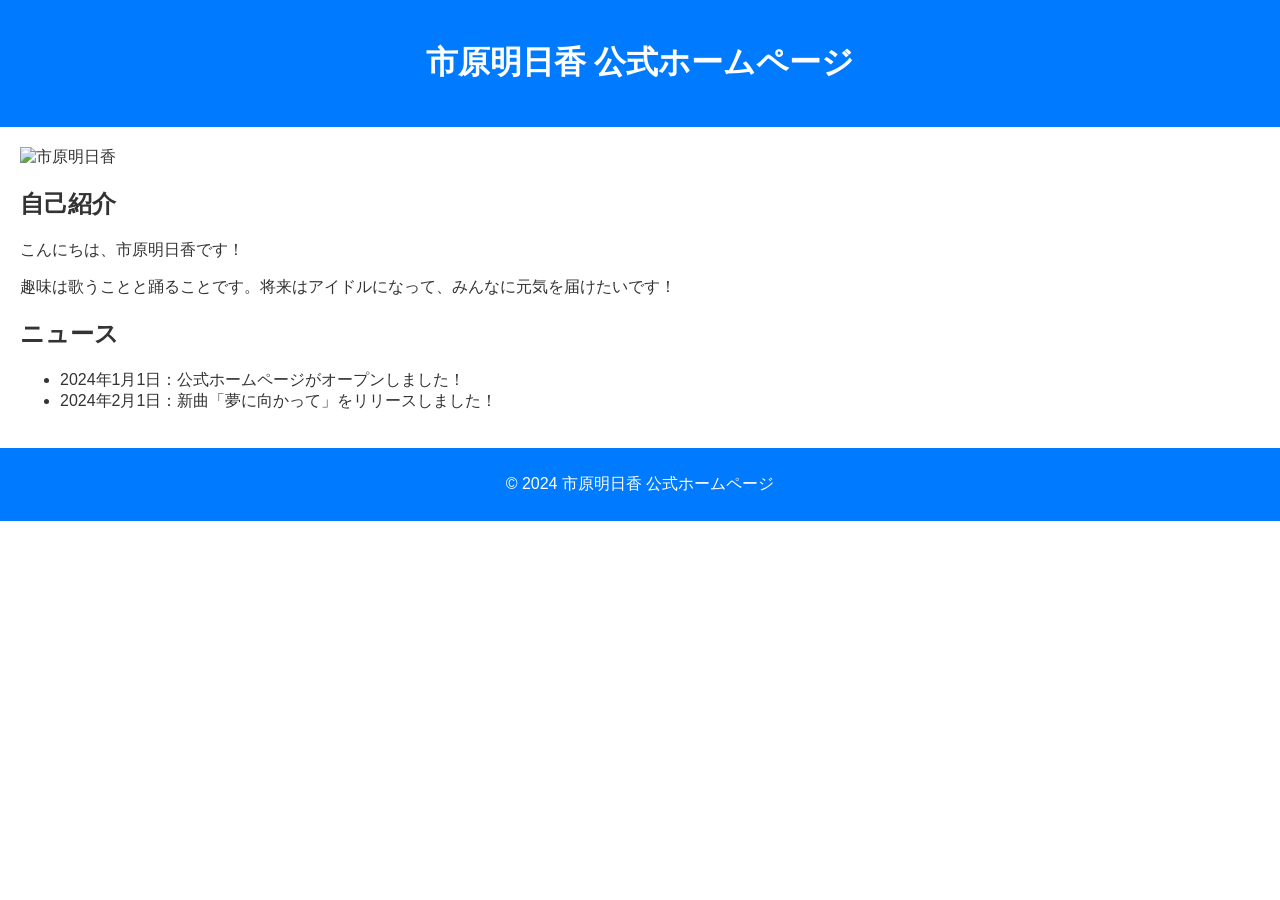
==== asuka.html @ b67caab3 "asuka.html の作成" ====
<!DOCTYPE html>
<html lang="ja">
<head>
    <meta charset="UTF-8">
    <meta name="viewport" content="width=device-width, initial-scale=1.0">
    <title>市原明日香 公式ホームページ</title>
    <style>
        /* カラーコードの定義 */
        :root {
            --primary-color: #007bff; /* 青 */
            --secondary-color: #ffffff; /* 白 */
            --accent-color: #ffc107; /* 黄 */
            --text-color: #333333; /* 黒 */
        }

        /* 全体設定 */
        body {
            font-family: Arial, sans-serif;
            margin: 0;
            padding: 0;
            background-color: var(--secondary-color);
            color: var(--text-color);
        }

        /* ヘッダー */
        header {
            background-color: var(--primary-color);
            color: var(--secondary-color);
            padding: 20px;
            text-align: center;
        }

        /* メインコンテンツ */
        main {
            padding: 20px;
        }

        /* キャラクター画像 */
        .character-image {
            max-width: 100%;
            height: auto;
            display: block;
            margin: 0 auto;
        }

        /* 自己紹介 */
        .profile {
            margin-top: 20px;
        }

        /* ニュース */
        .news {
            margin-top: 20px;
        }

        /* フッター */
        footer {
            background-color: var(--primary-color);
            color: var(--secondary-color);
            padding: 10px;
            text-align: center;
        }

        /* レスポンシブ対応 (スマホ) */
        @media (max-width: 768px) {
            header {
                padding: 10px;
            }

            main {
                padding: 10px;
            }

            .profile {
                margin-top: 10px;
            }

            .news {
                margin-top: 10px;
            }
        }
    </style>
</head>
<body>
    <header>
        <h1>市原明日香 公式ホームページ</h1>
    </header>

    <main>
        <img src="image_0.png" alt="市原明日香" class="character-image">

        <div class="profile">
            <h2>自己紹介</h2>
            <p>こんにちは、市原明日香です！</p>
            <p>趣味は歌うことと踊ることです。将来はアイドルになって、みんなに元気を届けたいです！</p>
        </div>

        <div class="news">
            <h2>ニュース</h2>
            <ul>
                <li>2024年1月1日：公式ホームページがオープンしました！</li>
                <li>2024年2月1日：新曲「夢に向かって」をリリースしました！</li>
            </ul>
        </div>
    </main>

    <footer>
        <p>&copy; 2024 市原明日香 公式ホームページ</p>
    </footer>
</body>
</html>
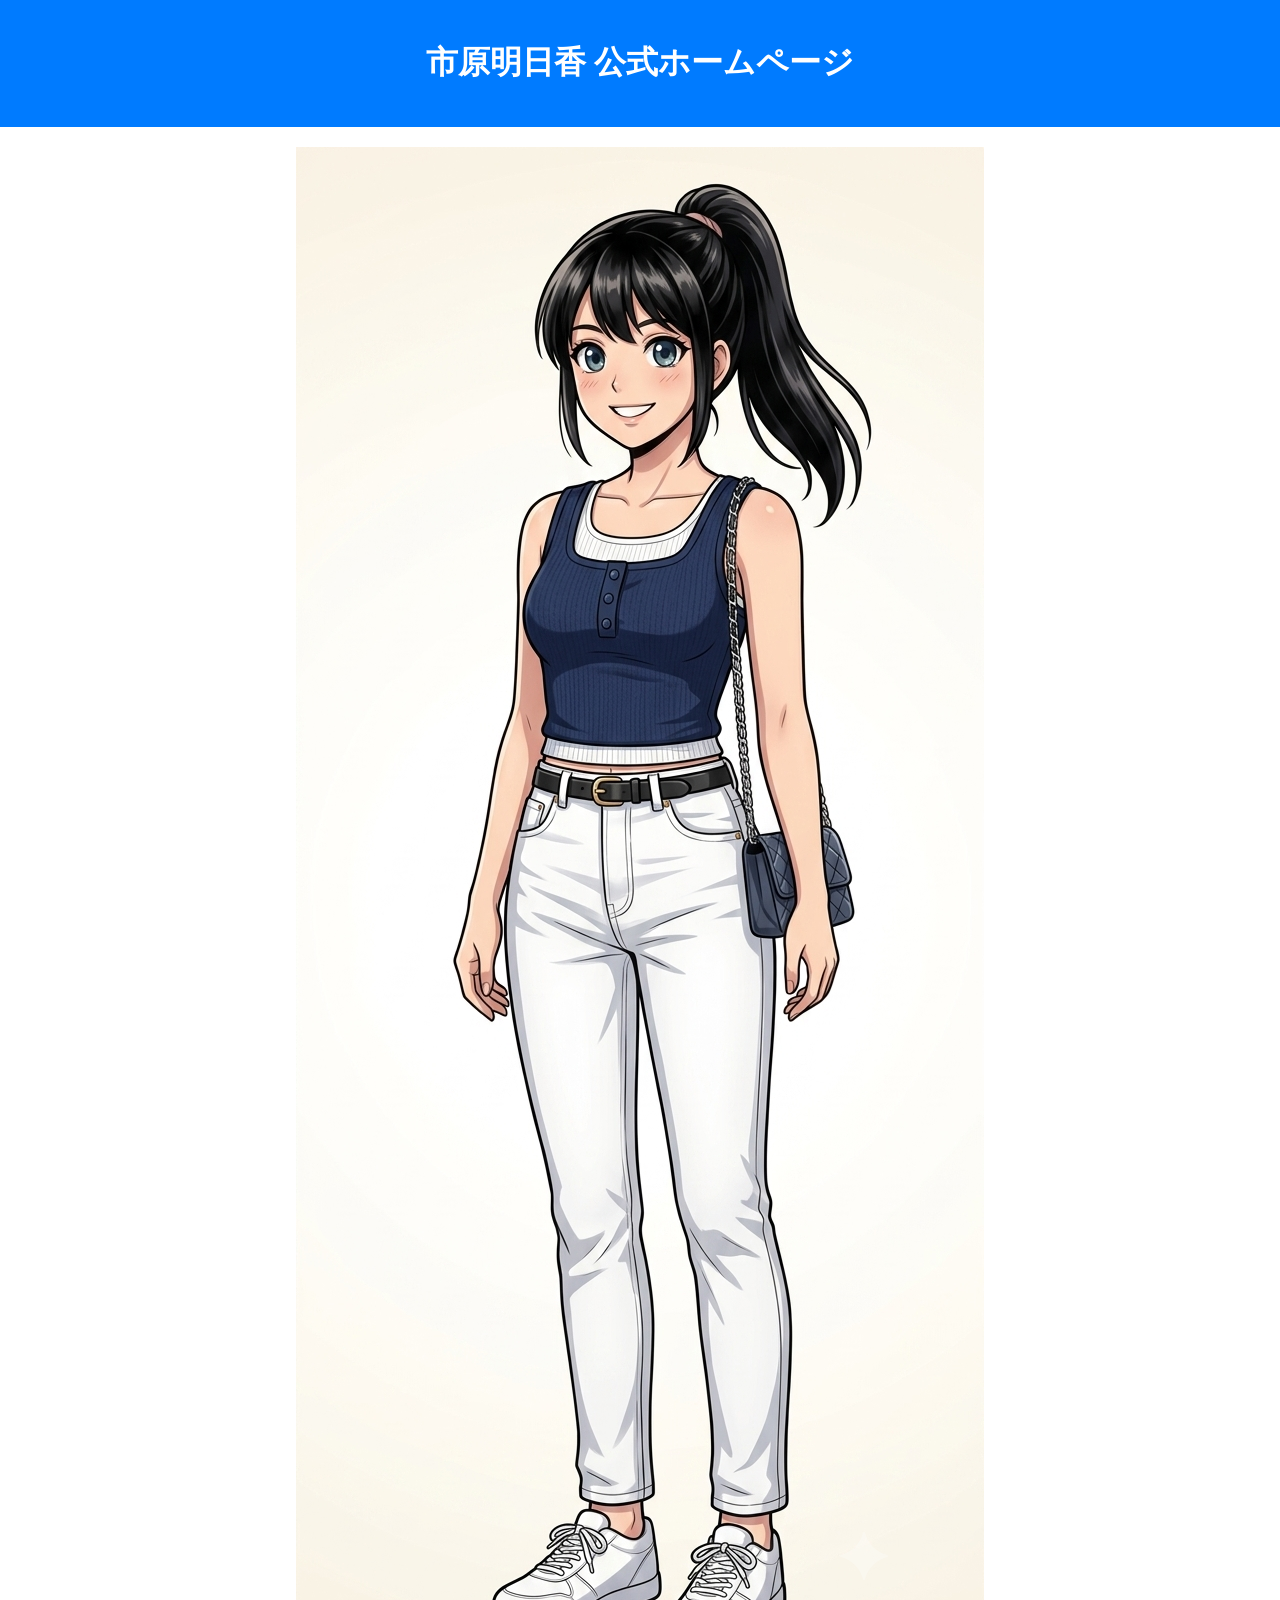
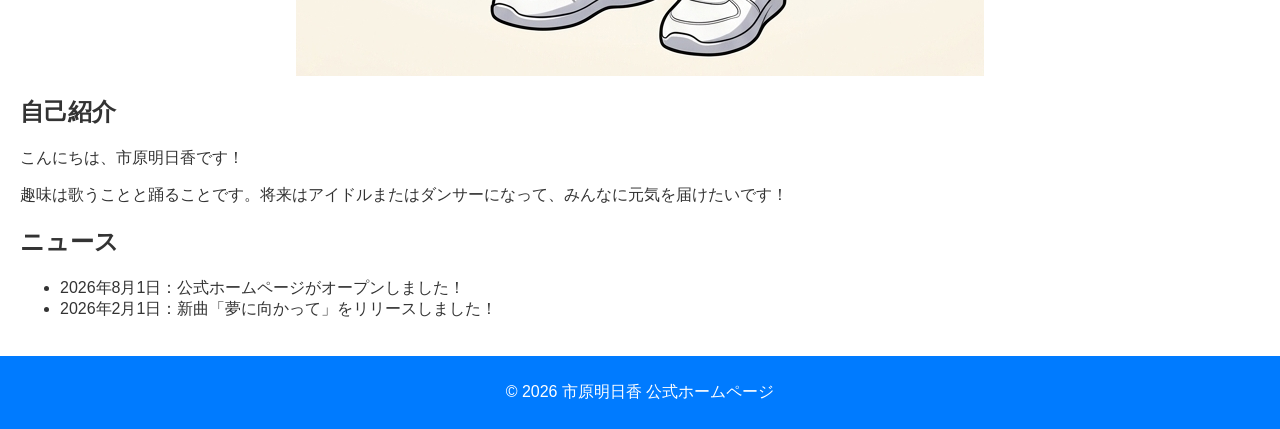
==== commit 0c5b0040: "asuka.html の更新" ====
--- a/asuka.html
+++ b/asuka.html
@@ -87,25 +87,26 @@
     </header>
 
     <main>
-        <img src="image_0.png" alt="市原明日香" class="character-image">
+        <!-- 指定の画像URLを挿入 -->
+        <img src="https://yasushikomine6-cell.github.io/1785499859932.png" alt="市原明日香" class="character-image">
 
         <div class="profile">
             <h2>自己紹介</h2>
             <p>こんにちは、市原明日香です！</p>
-            <p>趣味は歌うことと踊ることです。将来はアイドルになって、みんなに元気を届けたいです！</p>
+            <p>趣味は歌うことと踊ることです。将来はアイドルまたはダンサーになって、みんなに元気を届けたいです！</p>
         </div>
 
         <div class="news">
             <h2>ニュース</h2>
             <ul>
-                <li>2024年1月1日：公式ホームページがオープンしました！</li>
-                <li>2024年2月1日：新曲「夢に向かって」をリリースしました！</li>
+                <li>2026年8月1日：公式ホームページがオープンしました！</li>
+                <li>2026年2月1日：新曲「夢に向かって」をリリースしました！</li>
             </ul>
         </div>
     </main>
 
     <footer>
-        <p>&copy; 2024 市原明日香 公式ホームページ</p>
+        <p>&copy; 2026 市原明日香 公式ホームページ</p>
     </footer>
 </body>
-</html>+</html>
